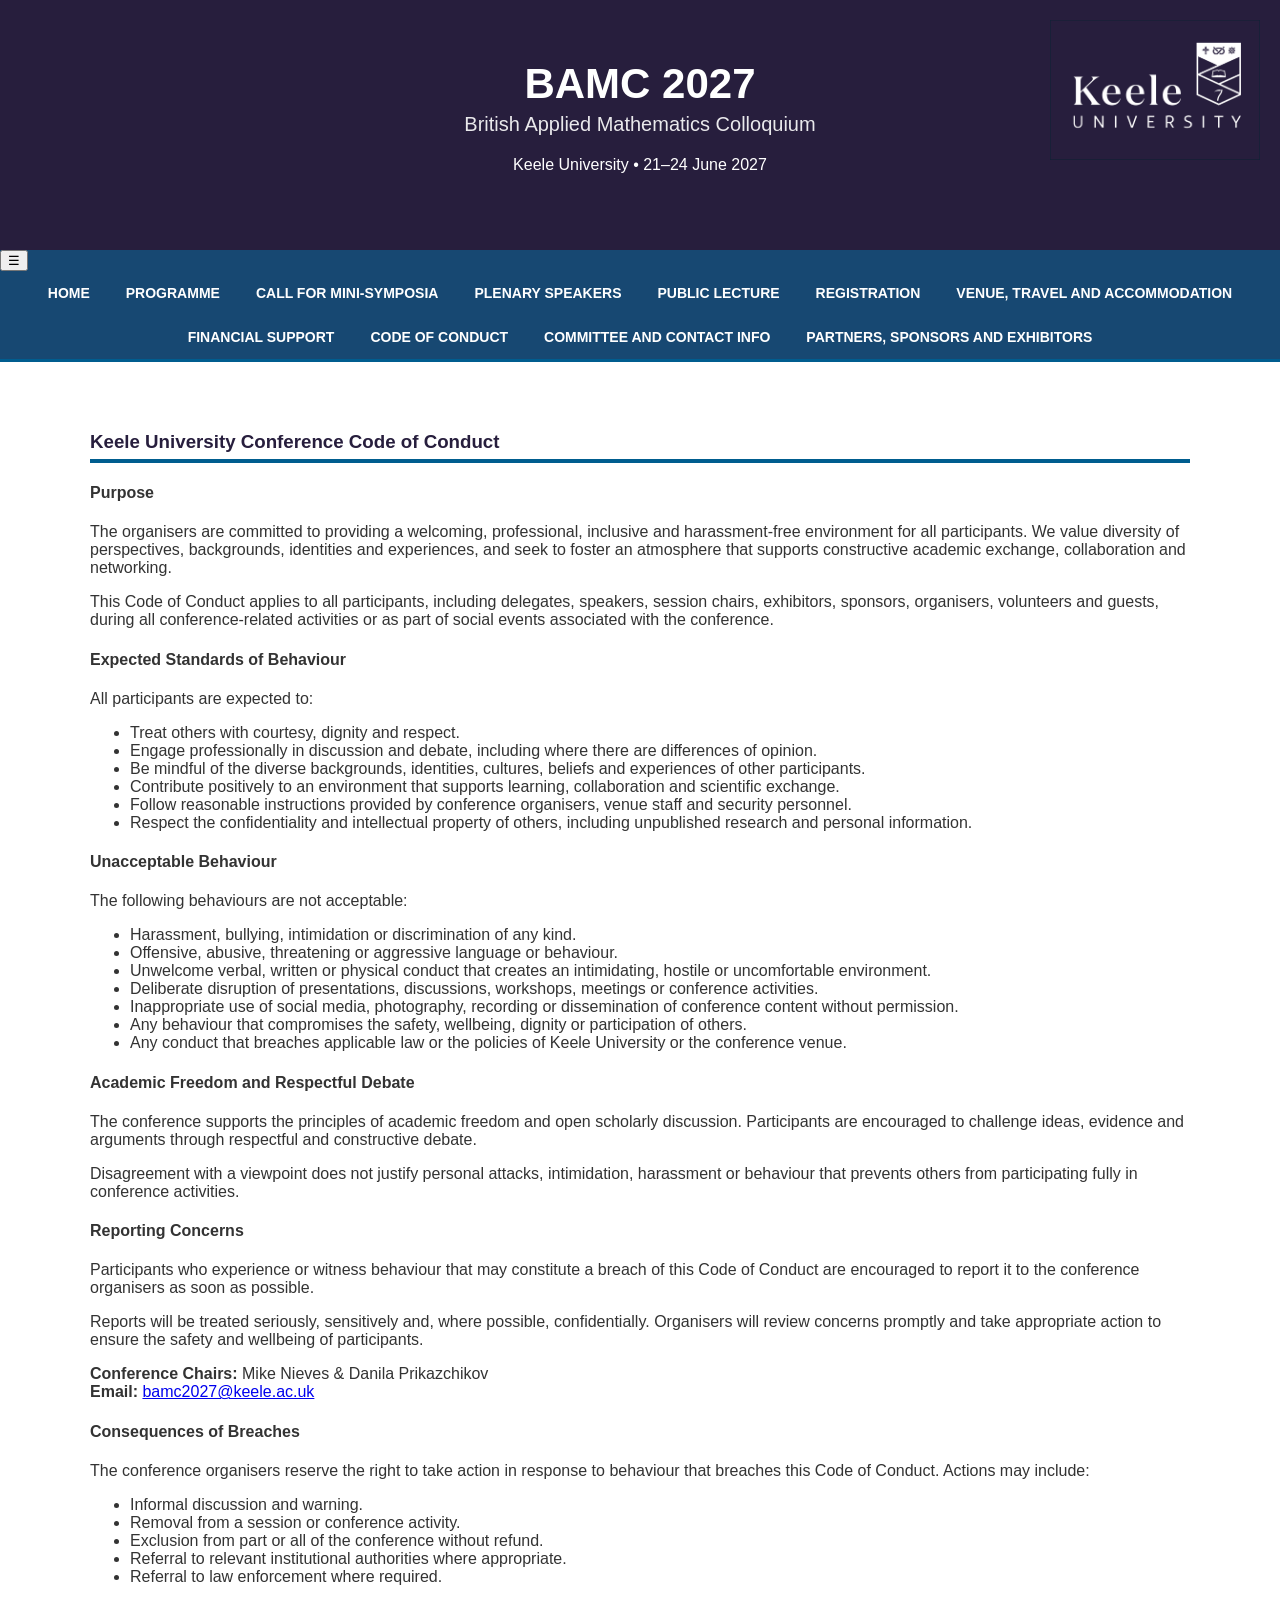
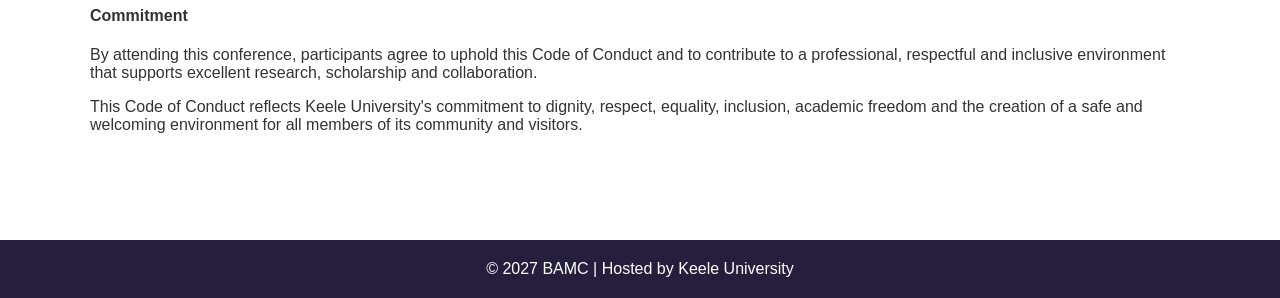
==== codeofconduct.html @ 48dc6849 "Update navigation button in codeofconduct.html" ====
<!DOCTYPE html>
<html lang="en">
<head>
<meta charset="UTF-8">
<meta name="viewport" content="width=device-width, initial-scale=1.0">
<title>Code of Conduct | BAMC 2027</title>
<link rel="stylesheet" href="style.css">
</head>
<body>

<header>

<div class="banner-logo">
    <img src="images/keele_log.png">
</div>

<div class="header-container">
    <h1>BAMC 2027</h1>
    <p class="subtitle">British Applied Mathematics Colloquium</p>
    <p class="details">Keele University • 21–24 June 2027</p>
</div>

</header>

<nav>
    <button class="menu-toggle"
            aria-label="Open menu"
            aria-expanded="false">
        ☰
    </button>
<ul>
<li><a href="index.html">Home</a></li>
<li><a href="programme.html">Programme</a></li>
<li><a href="minisymposia.html">Call for Mini‑Symposia</a></li>
<li><a href="speakers.html">Plenary Speakers</a></li>
<li><a href="publiclecture.html">Public Lecture</a></li>
<li><a href="registration.html">Registration</a></li>
<li><a href="venue.html">Venue, Travel and Accommodation</a></li>
<li><a href="financialsupport.html">Financial Support</a></li>
<li><a href="codeofconduct.html">Code of Conduct</a></li>
<li><a href="committee.html">Committee and Contact Info</a></li>
<li><a href="partners.html">Partners, Sponsors and Exhibitors</a></li>
</ul>
</nav>

<section class="content">
<div class="container">
<div class="column">

<h3>Keele University Conference Code of Conduct</h3>

<h4>Purpose</h4>

<p>
The organisers are committed to providing a welcoming,
professional, inclusive and harassment-free environment for all participants.
We value diversity of perspectives, backgrounds, identities and experiences,
and seek to foster an atmosphere that supports constructive academic exchange,
collaboration and networking.
</p>

<p>
This Code of Conduct applies to all participants, including delegates,
speakers, session chairs, exhibitors, sponsors, organisers, volunteers and
guests, during all conference-related activities or as part of social events associated with the conference.
</p>

<h4>Expected Standards of Behaviour</h4>

<p>All participants are expected to:</p>

<ul>
<li>Treat others with courtesy, dignity and respect.</li>
<li>Engage professionally in discussion and debate, including where there are differences of opinion.</li>
<li>Be mindful of the diverse backgrounds, identities, cultures, beliefs and experiences of other participants.</li>
<li>Contribute positively to an environment that supports learning, collaboration and scientific exchange.</li>
<li>Follow reasonable instructions provided by conference organisers, venue staff and security personnel.</li>
<li>Respect the confidentiality and intellectual property of others, including unpublished research and personal information.</li>
</ul>

<h4>Unacceptable Behaviour</h4>

<p>The following behaviours are not acceptable:</p>

<ul>
<li>Harassment, bullying, intimidation or discrimination of any kind.</li>
<li>Offensive, abusive, threatening or aggressive language or behaviour.</li>
<li>Unwelcome verbal, written or physical conduct that creates an intimidating, hostile or uncomfortable environment.</li>
<li>Deliberate disruption of presentations, discussions, workshops, meetings or conference activities.</li>
<li>Inappropriate use of social media, photography, recording or dissemination of conference content without permission.</li>
<li>Any behaviour that compromises the safety, wellbeing, dignity or participation of others.</li>
<li>Any conduct that breaches applicable law or the policies of Keele University or the conference venue.</li>
</ul>

<h4>Academic Freedom and Respectful Debate</h4>

<p>
The conference supports the principles of academic freedom and open scholarly
discussion. Participants are encouraged to challenge ideas, evidence and
arguments through respectful and constructive debate.
</p>

<p>
Disagreement with a viewpoint does not justify personal attacks,
intimidation, harassment or behaviour that prevents others from participating
fully in conference activities.
</p>

<h4>Reporting Concerns</h4>

<p>
Participants who experience or witness behaviour that may constitute a breach
of this Code of Conduct are encouraged to report it to the conference
organisers as soon as possible.
</p>

<p>
Reports will be treated seriously, sensitively and, where possible,
confidentially. Organisers will review concerns promptly and take appropriate
action to ensure the safety and wellbeing of participants.
</p>

<p>
<strong>Conference Chairs:</strong> Mike Nieves &amp; Danila Prikazchikov<br>
<strong>Email:</strong> <a href="mailto:bamc2027@keele.ac.uk">bamc2027@keele.ac.uk</a>
</p>

<h4>Consequences of Breaches</h4>

<p>
The conference organisers reserve the right to take action in response to
behaviour that breaches this Code of Conduct. Actions may include:
</p>

<ul>
<li>Informal discussion and warning.</li>
<li>Removal from a session or conference activity.</li>
<li>Exclusion from part or all of the conference without refund.</li>
<li>Referral to relevant institutional authorities where appropriate.</li>
<li>Referral to law enforcement where required.</li>
</ul>

<h4>Commitment</h4>

<p>
By attending this conference, participants agree to uphold this Code of
Conduct and to contribute to a professional, respectful and inclusive
environment that supports excellent research, scholarship and collaboration.
</p>

<p>
This Code of Conduct reflects Keele University's commitment to dignity,
respect, equality, inclusion, academic freedom and the creation of a safe and
welcoming environment for all members of its community and visitors.
</p>

</div>  
</div>
</section>

<footer>
<p>© 2027 BAMC | Hosted by Keele University</p>
</footer>
<script src="bamc.js"></script>
</body>
</html>
---- style.css ----
/* GLOBAL STYLES */
body {
  font-family: 'Inter', sans-serif;
  margin: 0;
  background: #ffffff; /* light neutral background */
  color: #333333;
}

/* HEADER */
header {
  background: #271E3D;
  color: white;
  padding: 60px 20px;
  text-align: center;
  position: relative;
}

header h1 {
  margin: 0;
  font-size: 42px;
}

.banner-logo {
  position: absolute;
  top: 20px;
  right: 20px;
}

.banner-logo img {
  height: 140px;
  width: auto;
}

.subtitle {
  font-size: 20px;
  margin-top: 5px;
  opacity: 0.9;
}

.details {
  margin-top: 10px;
  font-size: 16px;
}

/* NAVIGATION */
nav {
  background: #174872; /* mid‑tone Keele blue */
  border-bottom: 3px solid #005D8F; /* accent blue */
}

nav ul {
  list-style: none;
  display: flex;
  justify-content: center;
  padding: 0;
  margin: 0;
  flex-wrap: wrap;
}

nav a {
  display: block;
  padding: 14px 18px;
  text-decoration: none;
  color: #ffffff;
  font-weight: 600;
  text-transform: uppercase;
  font-size: 14px;
}

nav a:hover {
  background: #005D8F; /* accent hover */
  color: #ffffff;
}

/* HERO IMAGE */
.hero-image {
  width: 100%;
  max-height: 420px;
  object-fit: cover;
  border-bottom: 4px solid #005D8F;
}

/* HERO TEXT */
.hero-text {
  padding: 30px 20px;
  text-align: center;
  background: #f8f9fa;
  font-size: 18px;
}

/* MAIN CONTENT */
.content {
  padding: 50px 20px;
}

.container {
  max-width: 1100px;
  margin: auto;
  display: flex;
  gap: 40px;
  flex-wrap: wrap;
}

.column {
  flex: 1;
  min-width: 260px;
}

h3 {
  border-bottom: 4px solid #005D8F;
  padding-bottom: 6px;
  color: #271E3D;
}

/* FOOTER */
footer {
  background: #271E3D;
  color: white;
  text-align: center;
  padding: 20px;
  margin-top: 40px;
}

footer p {
  margin: 0;
}

.hero-image {
  width: 100%;
  max-height: 400px;
  object-fit: cover;
  border-radius: 8px;
  margin-bottom: 20px;
}



/* MOBILE NAVIGATION */
@media (max-width: 768px) {

  /* Show the menu header and hamburger button */
  .nav-header {
    display: flex;
    justify-content: space-between;
    align-items: center;
    padding: 10px 16px;
    color: white;
  }

  .nav-title {
    font-weight: 600;
    text-transform: uppercase;
    font-size: 14px;
  }

  .menu-toggle {
    display: flex;
    flex-direction: column;
    justify-content: center;
    align-items: center;
    gap: 5px;
    padding: 8px;
    border: 1px solid rgba(255, 255, 255, 0.6);
    border-radius: 4px;
    background: transparent;
    cursor: pointer;
  }

  .menu-toggle span {
    display: block;
    width: 24px;
    height: 3px;
    background: white;
    border-radius: 2px;
  }

  .menu-toggle:hover,
  .menu-toggle:focus-visible {
    background: #005D8F;
  }

  /* Collapsed menu with slide animation */
  nav.navigation ul {
    display: flex;
    flex-direction: column;
    flex-wrap: nowrap;
    align-items: stretch;

    max-height: 0;
    overflow: hidden;
    visibility: hidden;

    transition:
      max-height 0.3s ease,
      visibility 0s linear 0.3s;
  }

  /* Expanded menu */
  nav.navigation ul.is-open {
    max-height: 1000px;
    visibility: visible;

    transition-delay: 0s;
  }

  /* Individual navigation links */
  nav.navigation a {
    padding: 14px 16px;
    border-top: 1px solid rgba(255, 255, 255, 0.15);
  }
}

/* Respect reduced-motion preferences */
@media (prefers-reduced-motion: reduce) {
  nav.navigation ul {
    transition: none;
  }
}


/* MOBILE HEADER */
@media (max-width: 768px) {
  header {
    padding: 30px 15px;
    display: flex;
    flex-direction: column;
    align-items: center;
  }

  .banner-logo {
    position: static;
    margin-bottom: 15px;
  }

  .banner-logo img {
    height: 75px;
    width: auto;
    max-width: 100%;
    object-fit: contain;
  }
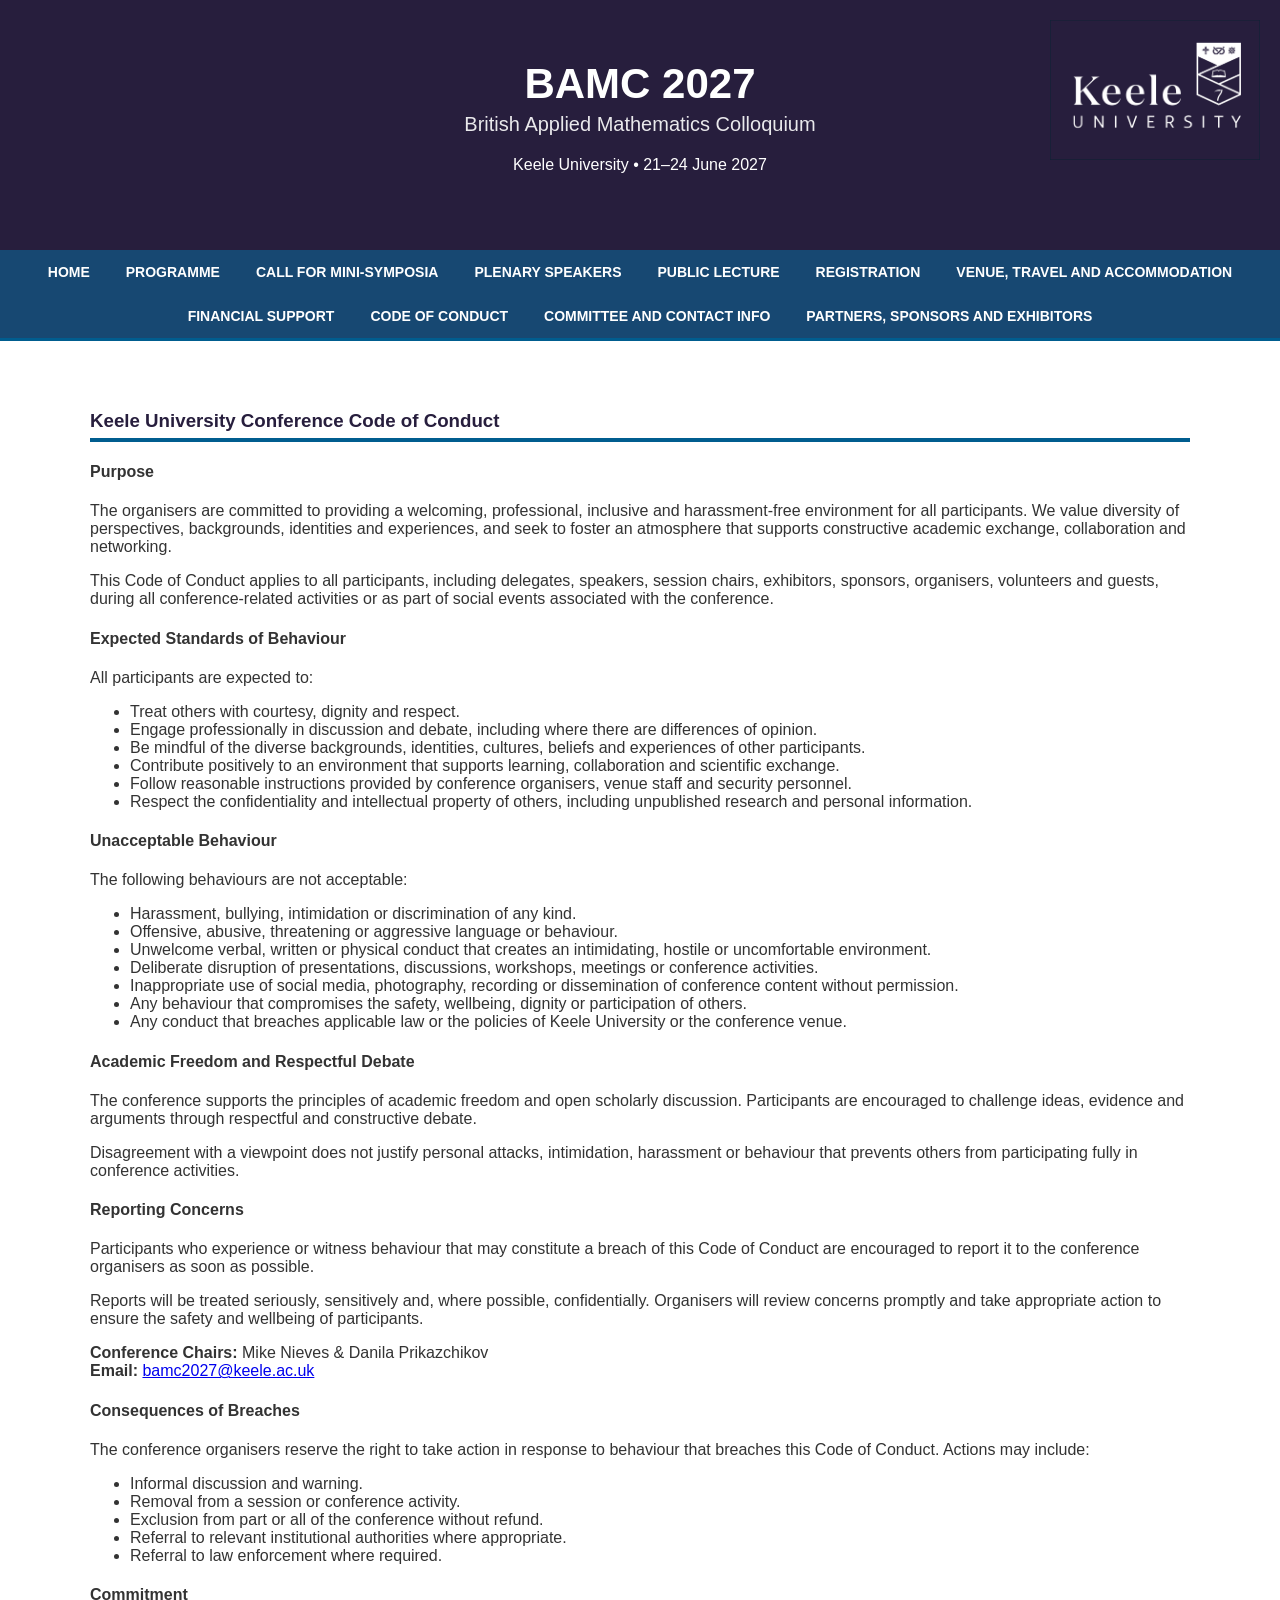
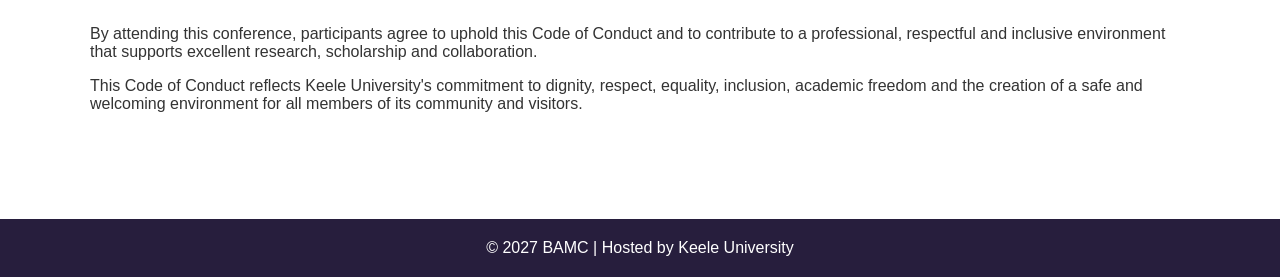
==== commit 8eff0d06: "Remove menu toggle button from navigation Removed the menu toggle button from the navigation." ====
--- a/codeofconduct.html
+++ b/codeofconduct.html
@@ -23,11 +23,7 @@
 </header>
 
 <nav>
-    <button class="menu-toggle"
-            aria-label="Open menu"
-            aria-expanded="false">
-        ☰
-    </button>
+ 
 <ul>
 <li><a href="index.html">Home</a></li>
 <li><a href="programme.html">Programme</a></li>
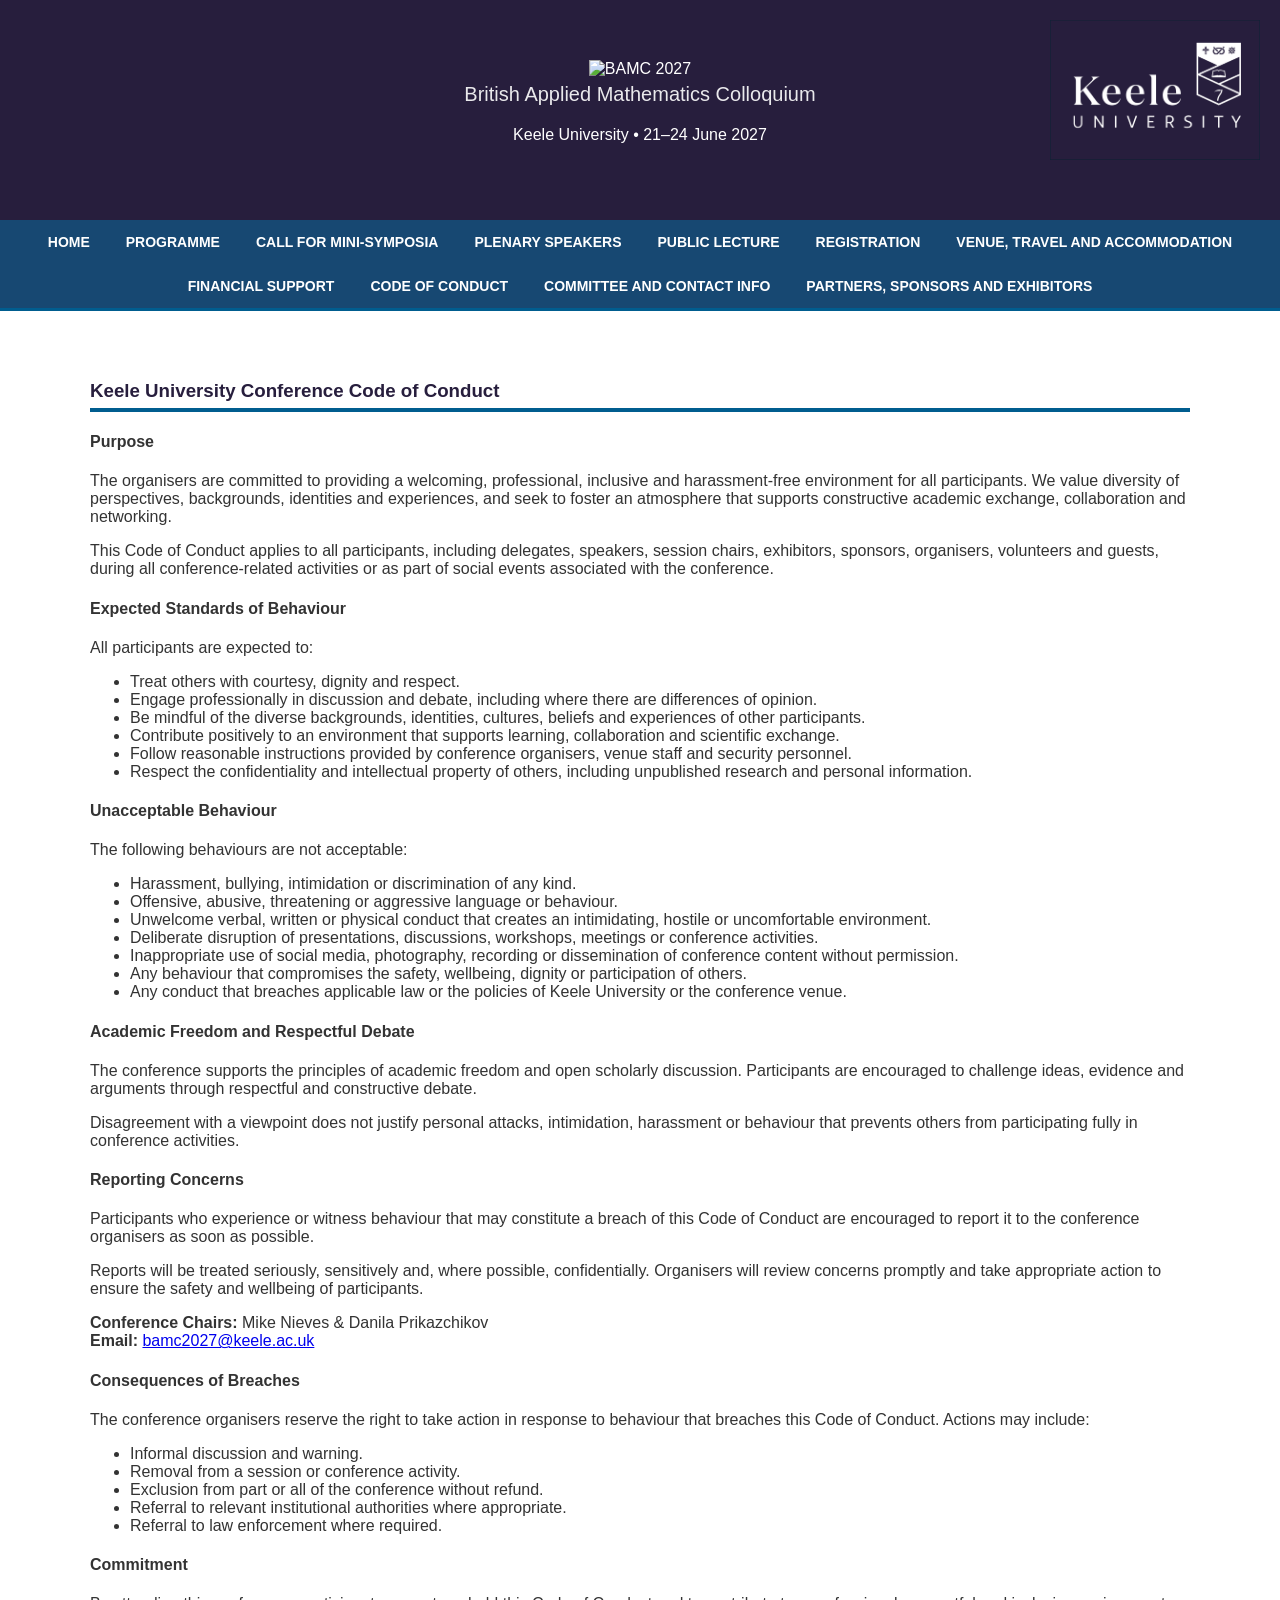
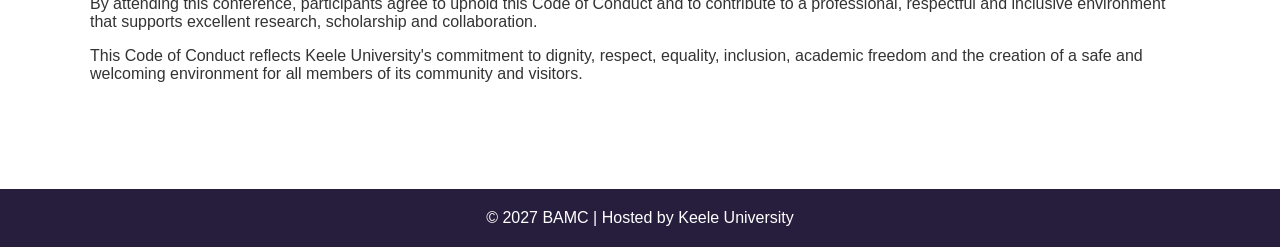
==== commit fcbd356e: "Update BAMC logo in code of conduct page" ====
--- a/codeofconduct.html
+++ b/codeofconduct.html
@@ -15,7 +15,8 @@
 </div>
 
 <div class="header-container">
-    <h1>BAMC 2027</h1>
+    <img src="images/BAMC2027-logo.png" alt="BAMC 2027" class="bamc-logo">
+
     <p class="subtitle">British Applied Mathematics Colloquium</p>
     <p class="details">Keele University • 21–24 June 2027</p>
 </div>
--- a/style.css
+++ b/style.css
@@ -133,7 +133,9 @@
   margin-bottom: 20px;
 }
 
-
+.nav-header {
+  display: none;
+}
 
 /* MOBILE NAVIGATION */
 @media (max-width: 768px) {
@@ -238,3 +240,4 @@
     max-width: 100%;
     object-fit: contain;
   }
+}
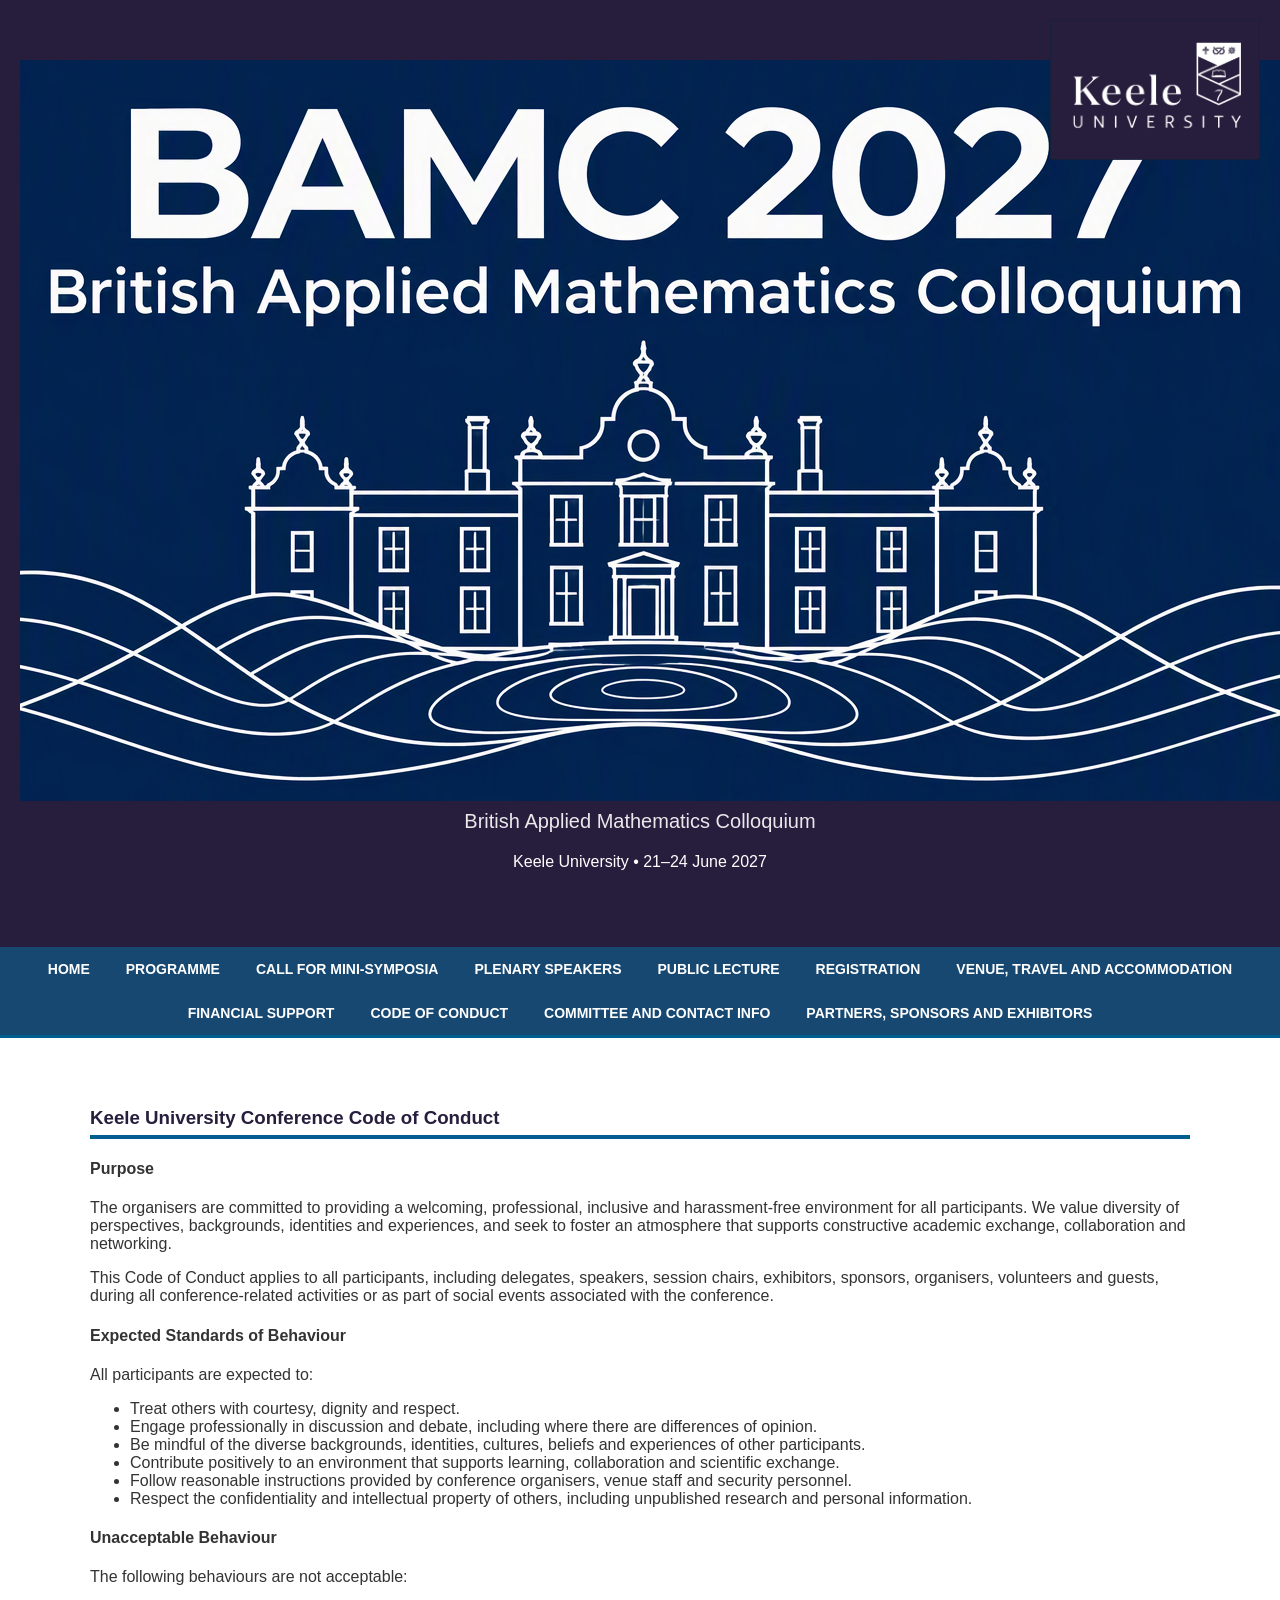
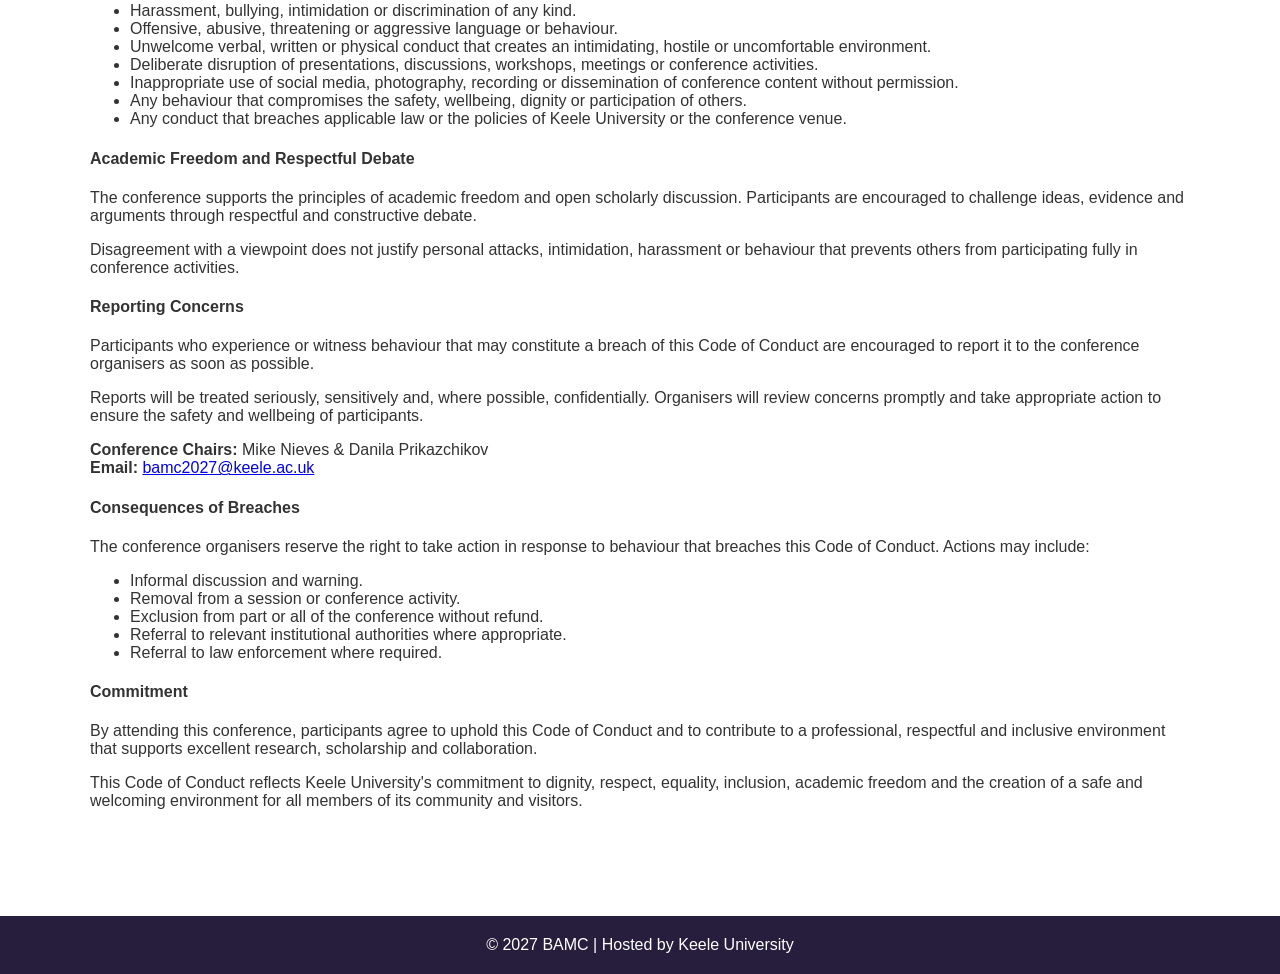
==== commit cfd45fb8: "Update BAMC 2027 logo image source" ====
--- a/codeofconduct.html
+++ b/codeofconduct.html
@@ -15,7 +15,7 @@
 </div>
 
 <div class="header-container">
-    <img src="images/BAMC2027-logo.png" alt="BAMC 2027" class="bamc-logo">
+    <img src="images/BAMC 2027 Logo v2.png" alt="BAMC 2027" class="bamc-logo">
 
     <p class="subtitle">British Applied Mathematics Colloquium</p>
     <p class="details">Keele University • 21–24 June 2027</p>
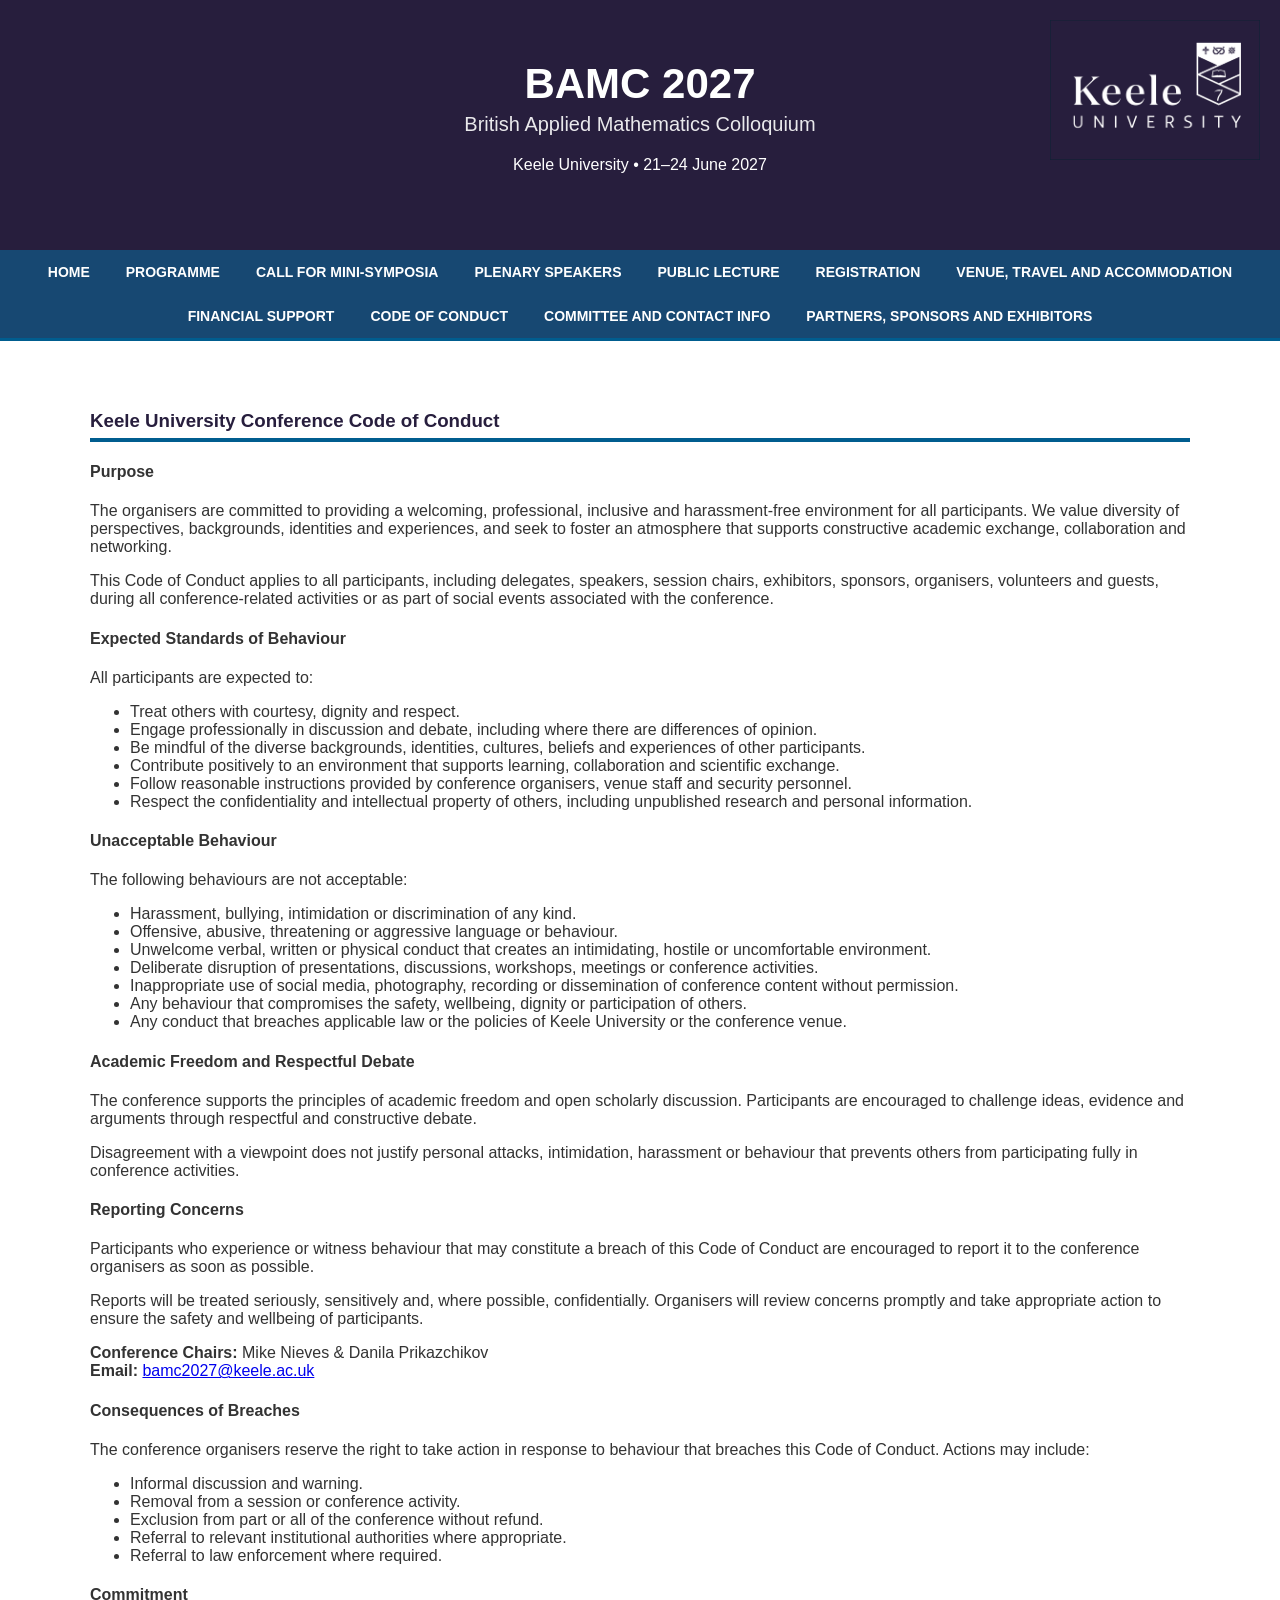
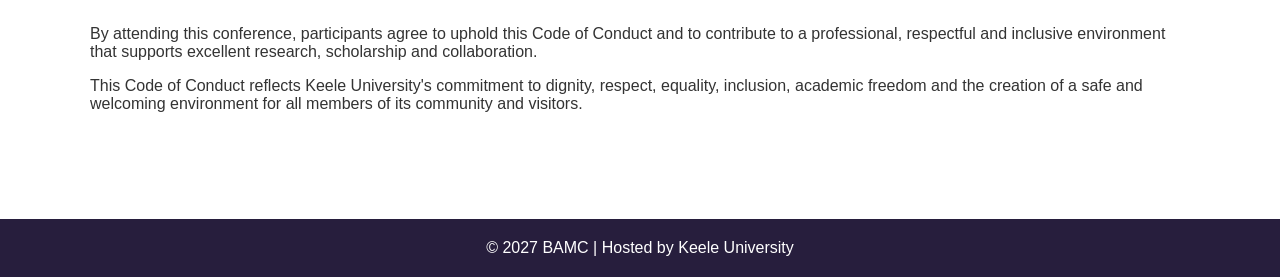
==== commit 980b2894: "Update header for BAMC 2027 Removed BAMC logo and added title for BAMC 2027." ====
--- a/codeofconduct.html
+++ b/codeofconduct.html
@@ -15,8 +15,7 @@
 </div>
 
 <div class="header-container">
-    <img src="images/BAMC 2027 Logo v2.png" alt="BAMC 2027" class="bamc-logo">
-
+    <h1>BAMC 2027</h1>
     <p class="subtitle">British Applied Mathematics Colloquium</p>
     <p class="details">Keele University • 21–24 June 2027</p>
 </div>
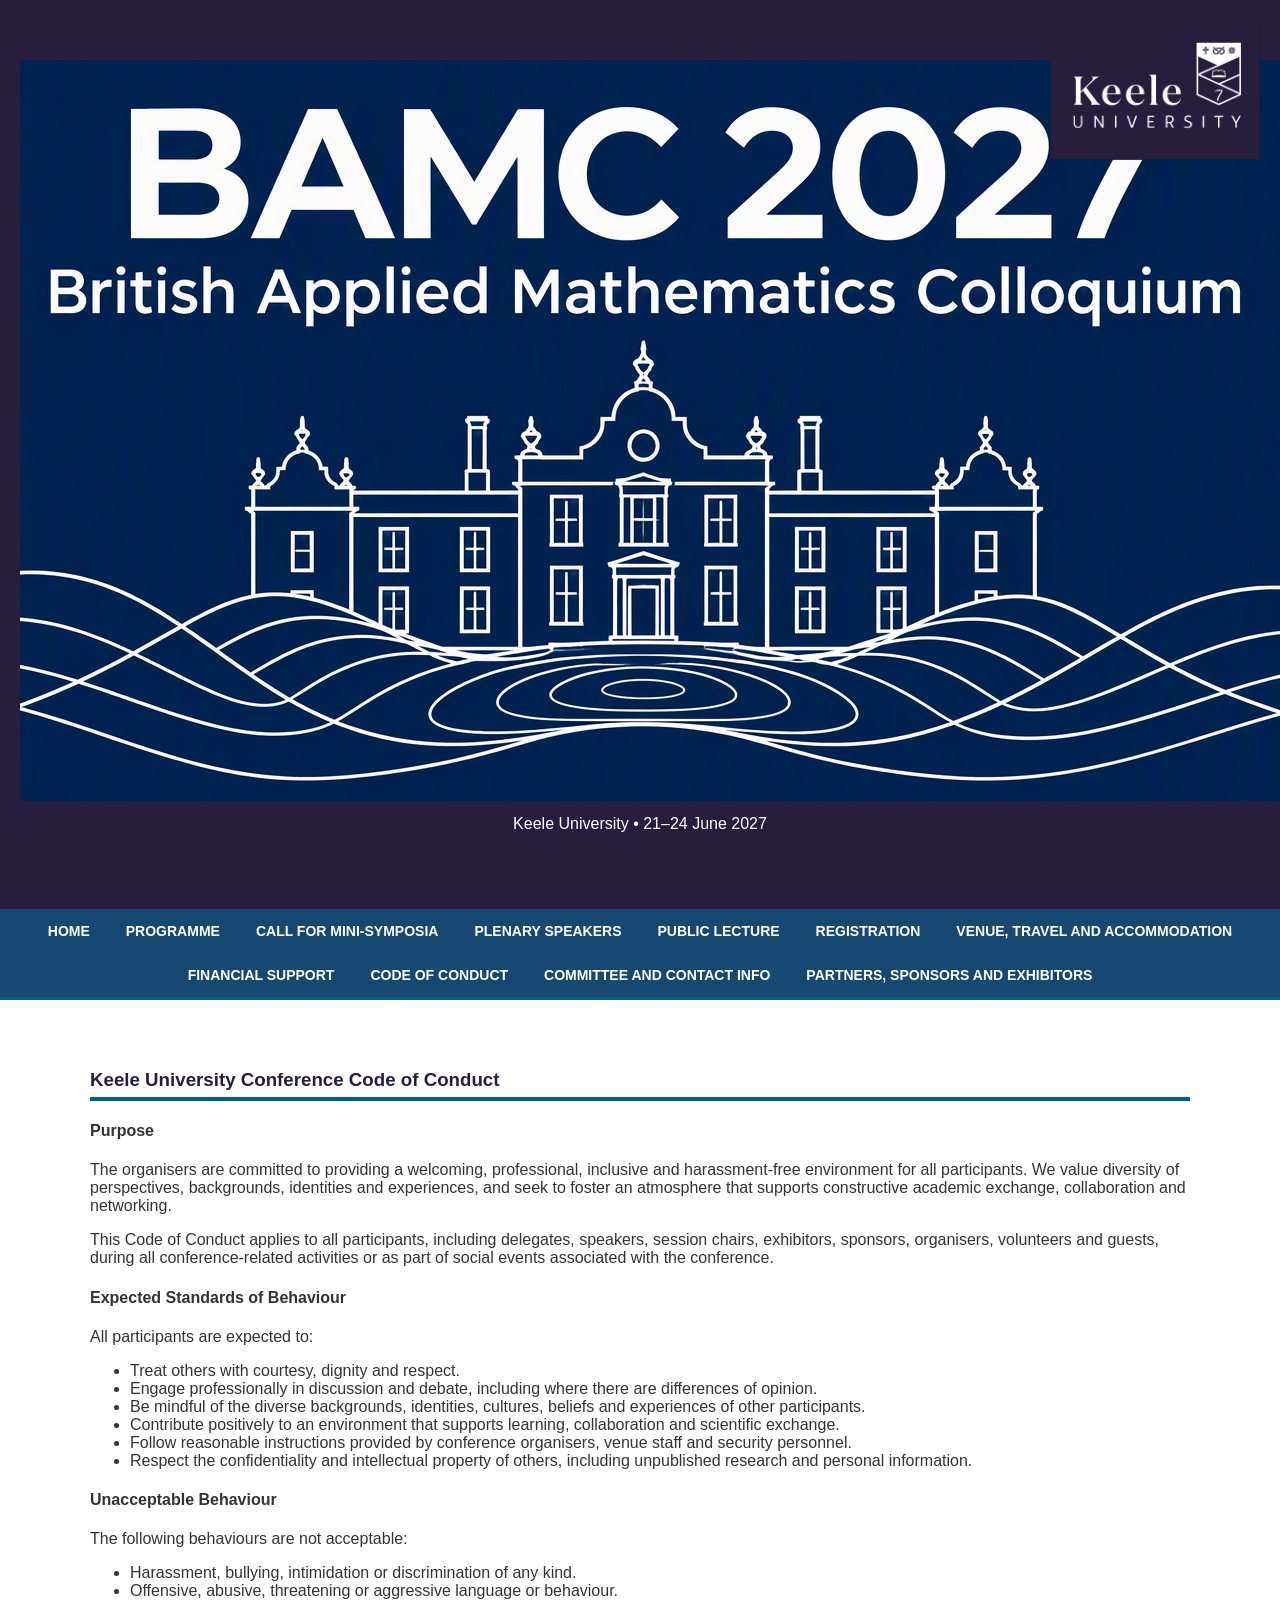
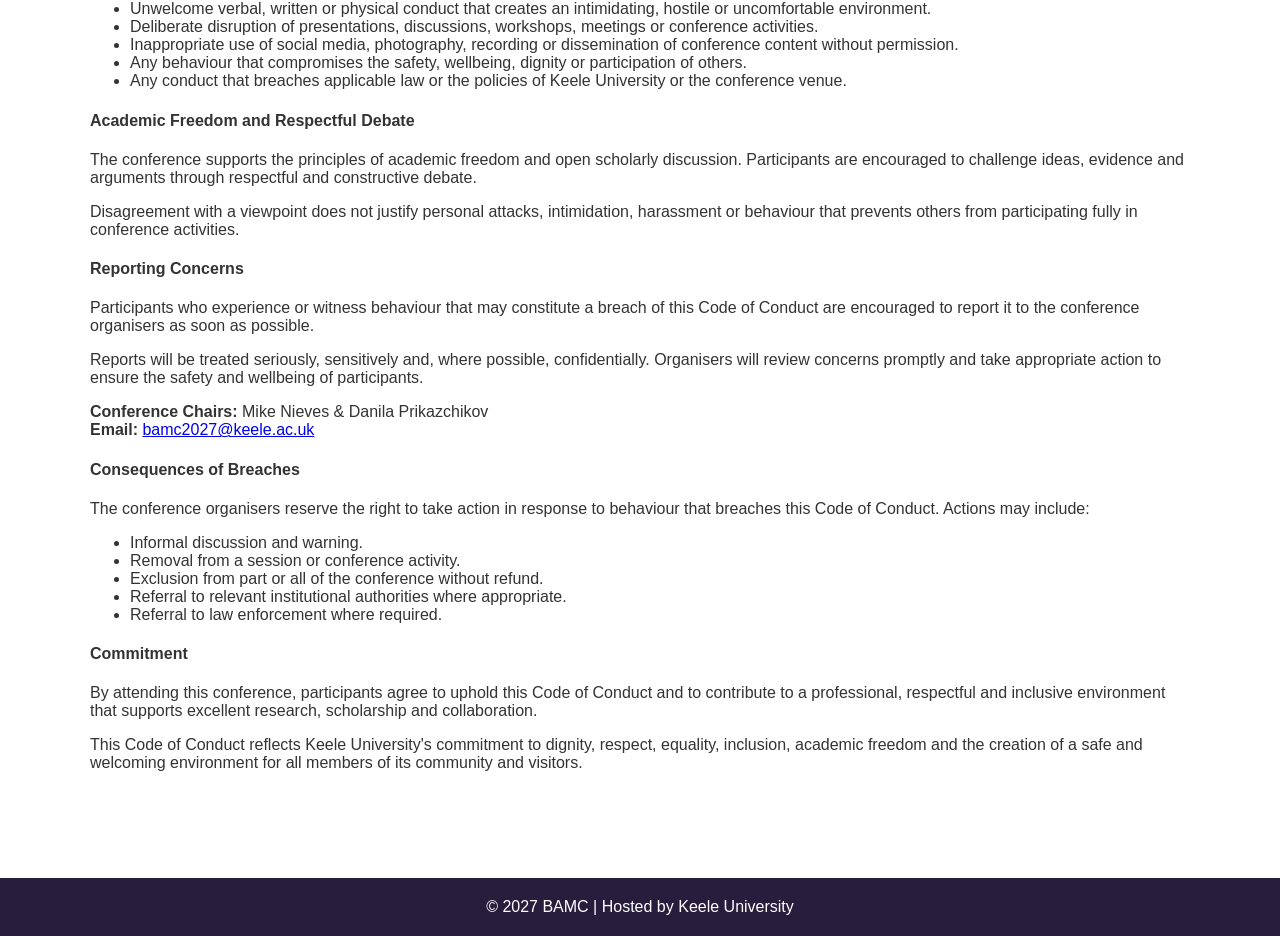
==== commit 485683da: "Modify header for BAMC 2027 with new logo Updated header section with new logo and details." ====
--- a/codeofconduct.html
+++ b/codeofconduct.html
@@ -14,11 +14,14 @@
     <img src="images/keele_log.png">
 </div>
 
-<div class="header-container">
-    <h1>BAMC 2027</h1>
-    <p class="subtitle">British Applied Mathematics Colloquium</p>
+    <div class="header-container">
+    <img src="images/bamc2027-logo.png"
+         alt="BAMC 2027 - British Applied Mathematics Colloquium"
+         class="bamc-logo">
+
     <p class="details">Keele University • 21–24 June 2027</p>
 </div>
+
 
 </header>
 
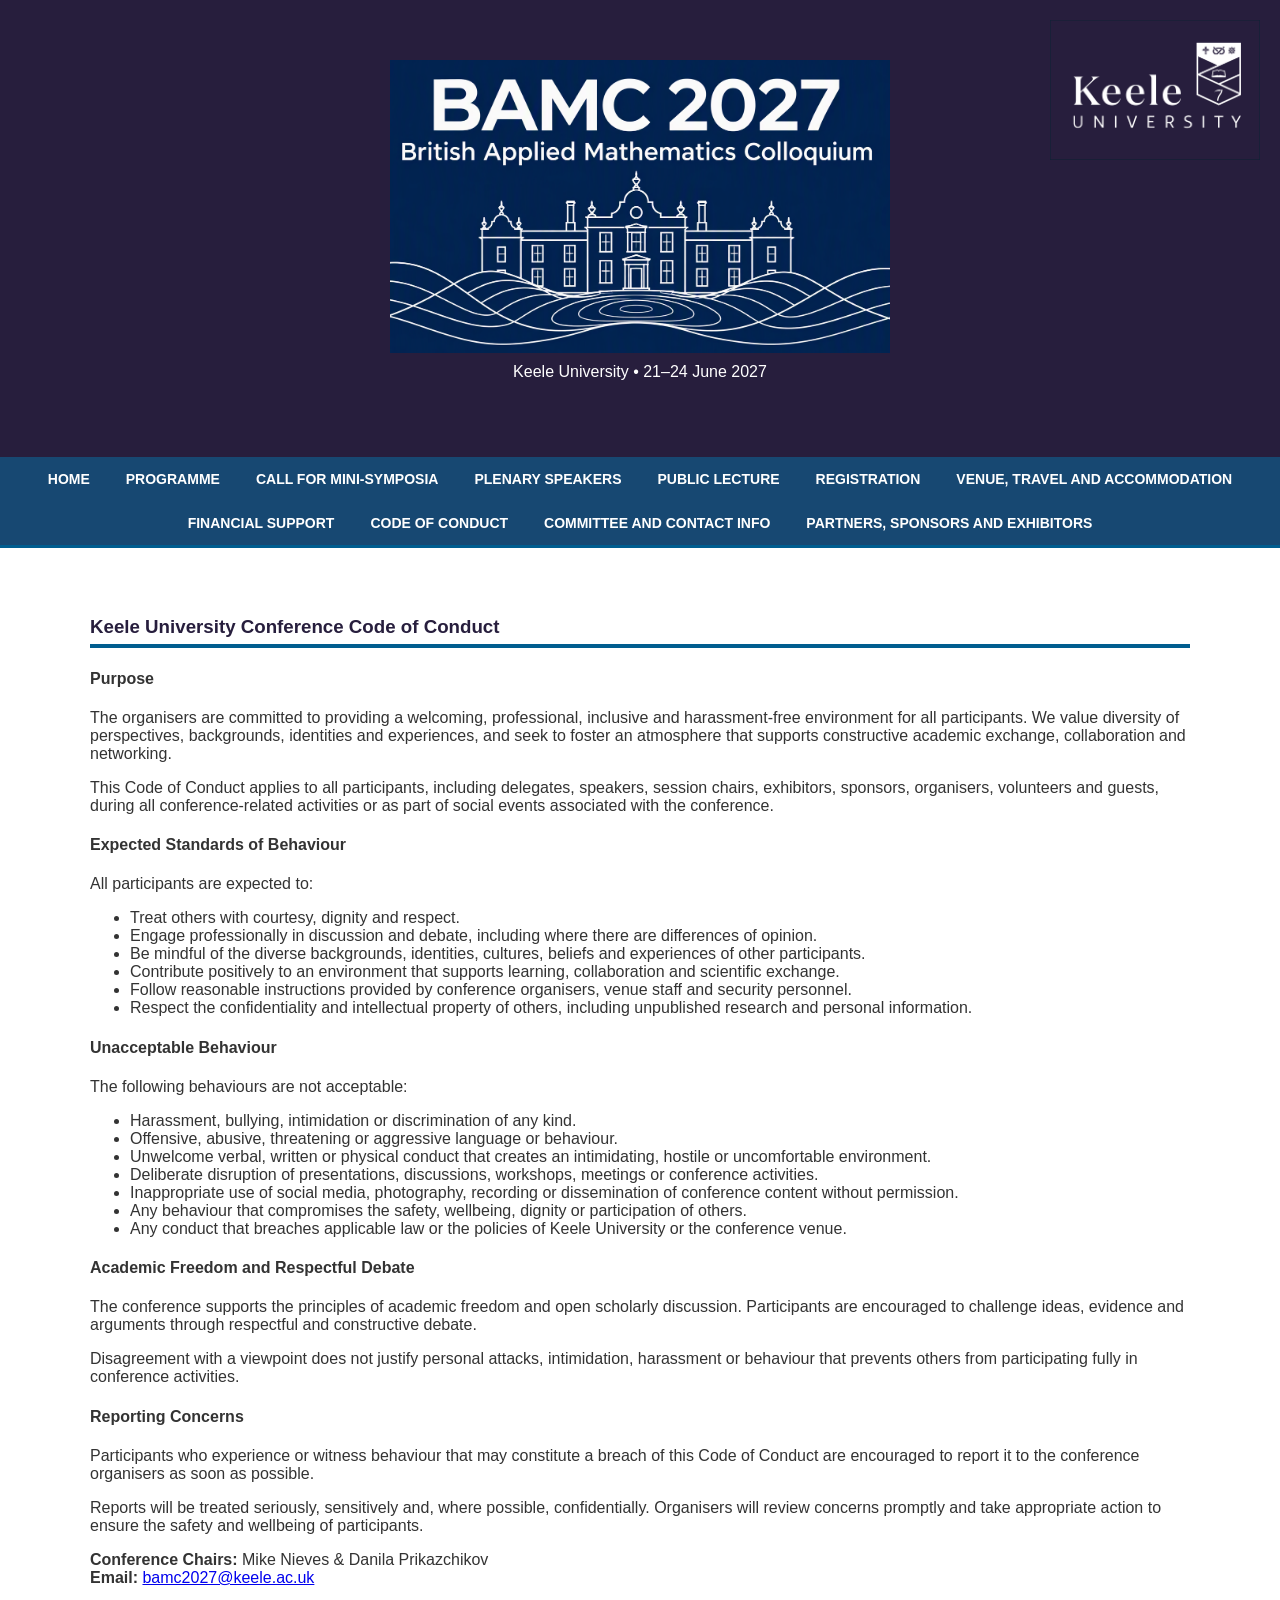
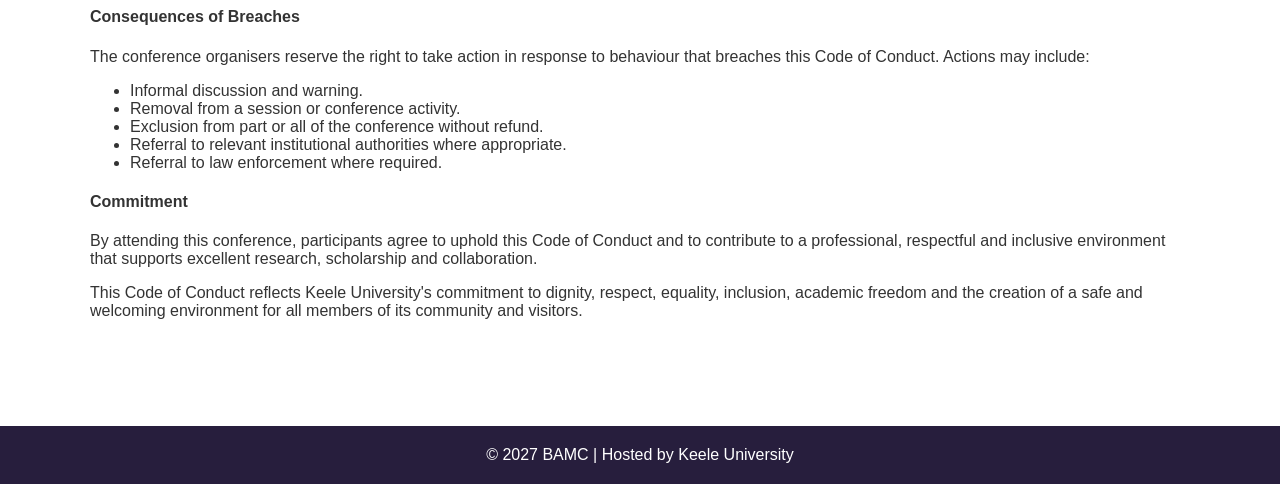
==== commit 616be13b: "Refactor navigation structure in codeofconduct.html" ====
--- a/codeofconduct.html
+++ b/codeofconduct.html
@@ -25,9 +25,18 @@
 
 </header>
 
-<nav>
- 
-<ul>
+<nav class="navigation" aria-label="Main navigation">
+   <div class="nav-header">
+    <span class="nav-title">Menu</span>
+    
+                <button class="menu-toggle" type="button" aria-label="Open navigation menu" aria-expanded="false"
+                    aria-controls="nav-links">
+      <span></span>
+      <span></span>
+      <span></span>
+    </button>
+    </div>
+  <ul id="nav-links">
 <li><a href="index.html">Home</a></li>
 <li><a href="programme.html">Programme</a></li>
 <li><a href="minisymposia.html">Call for Mini‑Symposia</a></li>
@@ -39,7 +48,7 @@
 <li><a href="codeofconduct.html">Code of Conduct</a></li>
 <li><a href="committee.html">Committee and Contact Info</a></li>
 <li><a href="partners.html">Partners, Sponsors and Exhibitors</a></li>
-</ul>
+  </ul>
 </nav>
 
 <section class="content">
--- a/style.css
+++ b/style.css
@@ -136,6 +136,21 @@
 .nav-header {
   display: none;
 }
+
+
+.header-container {
+  text-align: center;
+}
+
+.bamc-logo {
+  max-width: 500px;
+  width: 50%;
+  height: auto;
+  display: block;
+  margin: 0 auto;
+}
+
+
 
 /* MOBILE NAVIGATION */
 @media (max-width: 768px) {
@@ -240,4 +255,13 @@
     max-width: 100%;
     object-fit: contain;
   }
-}+}
+
+@media (max-width: 768px) {
+
+  .bamc-logo {
+    width: 95%;
+    max-width: 500px;
+  }
+
+}
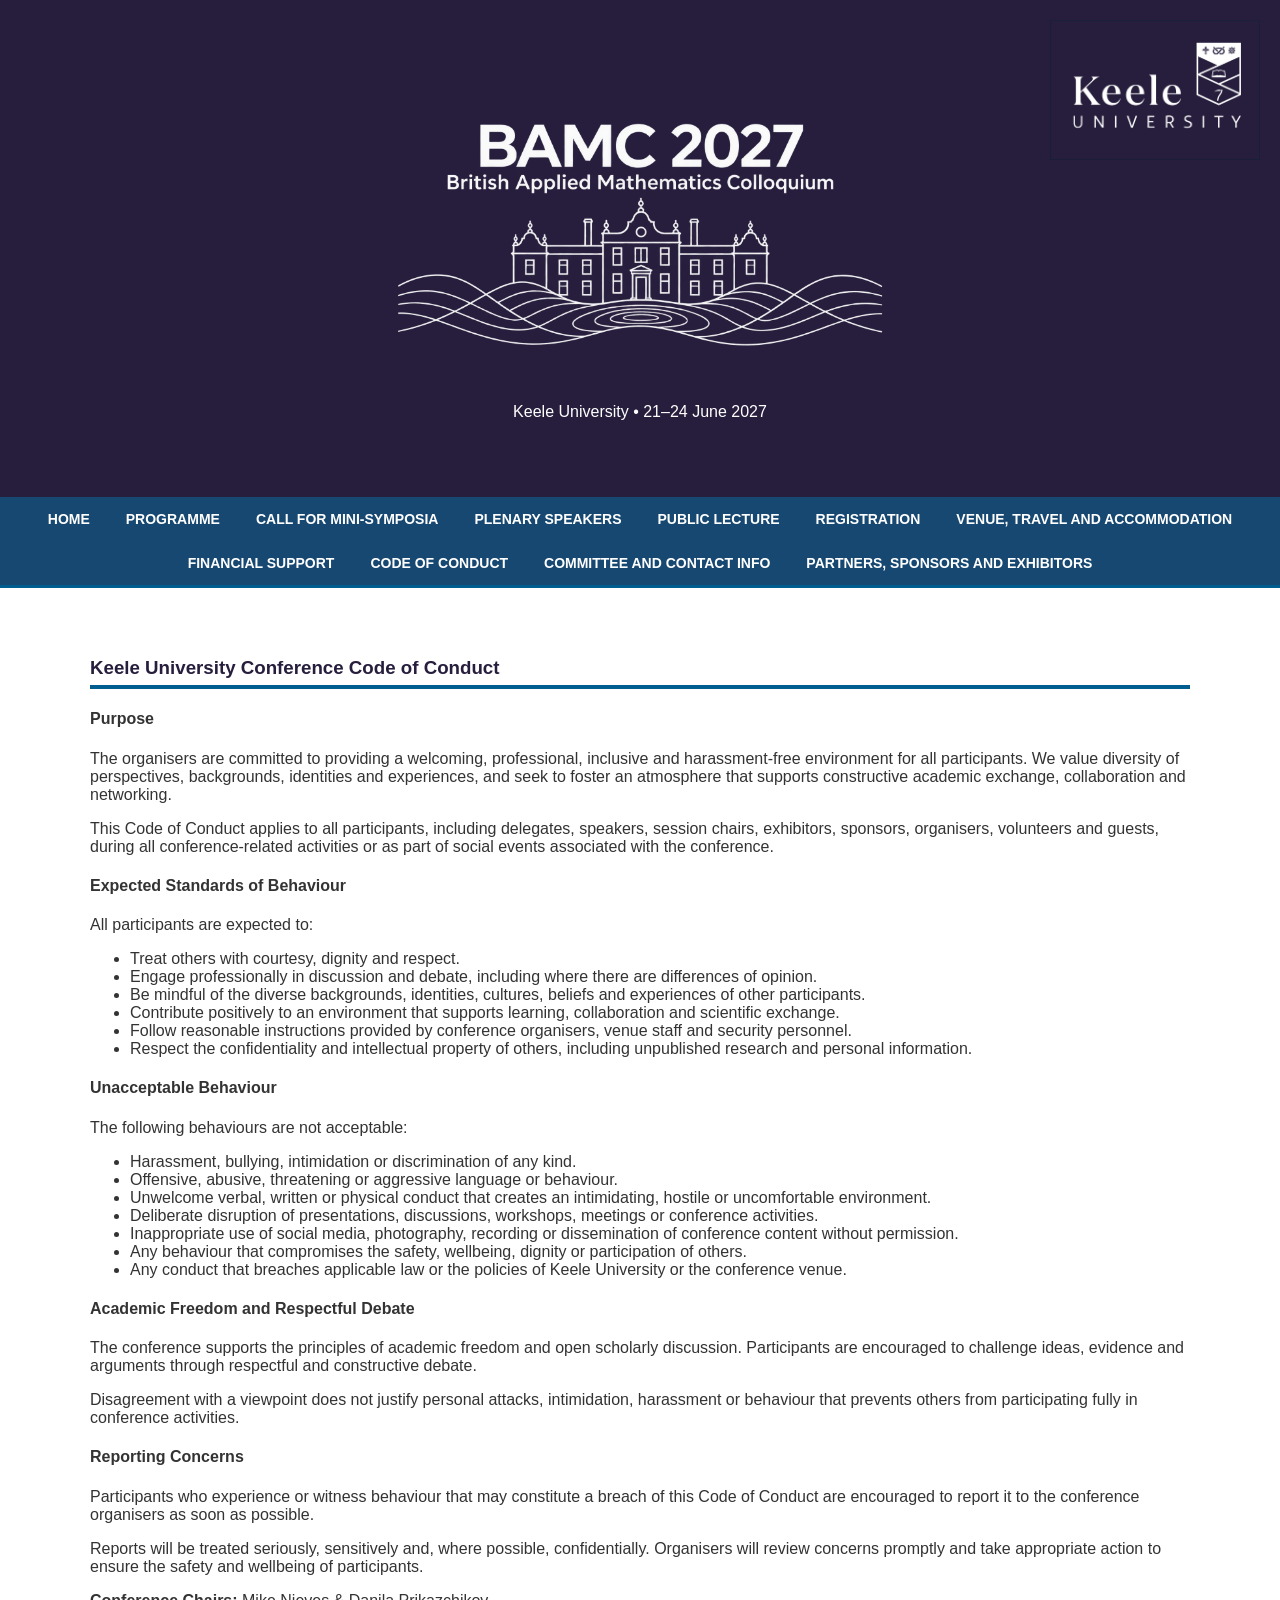
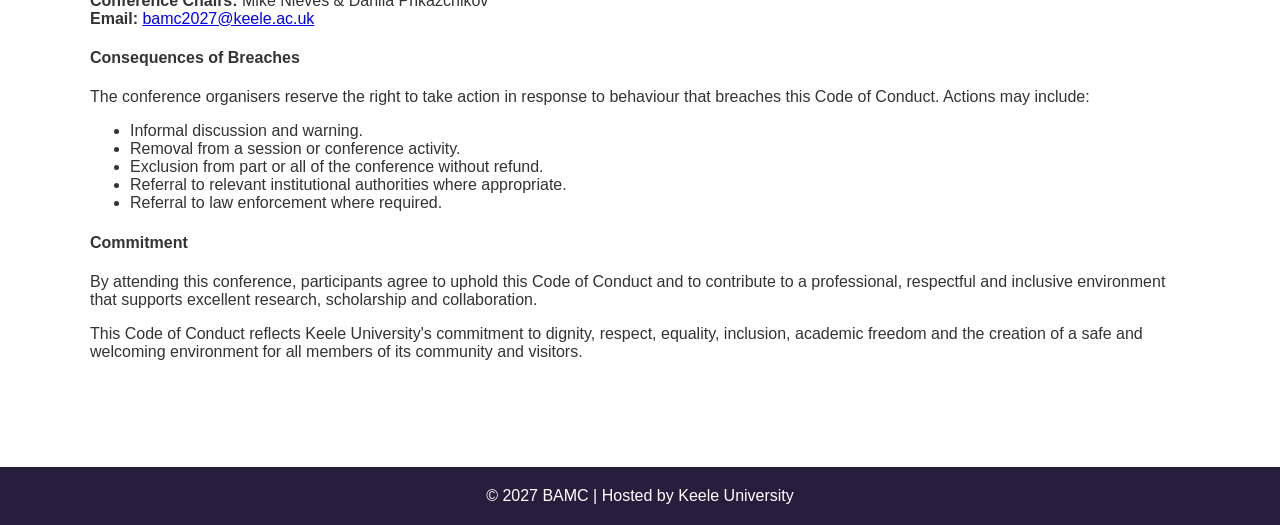
==== commit d99cc37b: "Update BAMC logo image source in codeofconduct.html" ====
--- a/codeofconduct.html
+++ b/codeofconduct.html
@@ -15,7 +15,7 @@
 </div>
 
     <div class="header-container">
-    <img src="images/bamc2027-logo.png"
+    <img src="images/bamc2027-logo-1.png"
          alt="BAMC 2027 - British Applied Mathematics Colloquium"
          class="bamc-logo">
 
